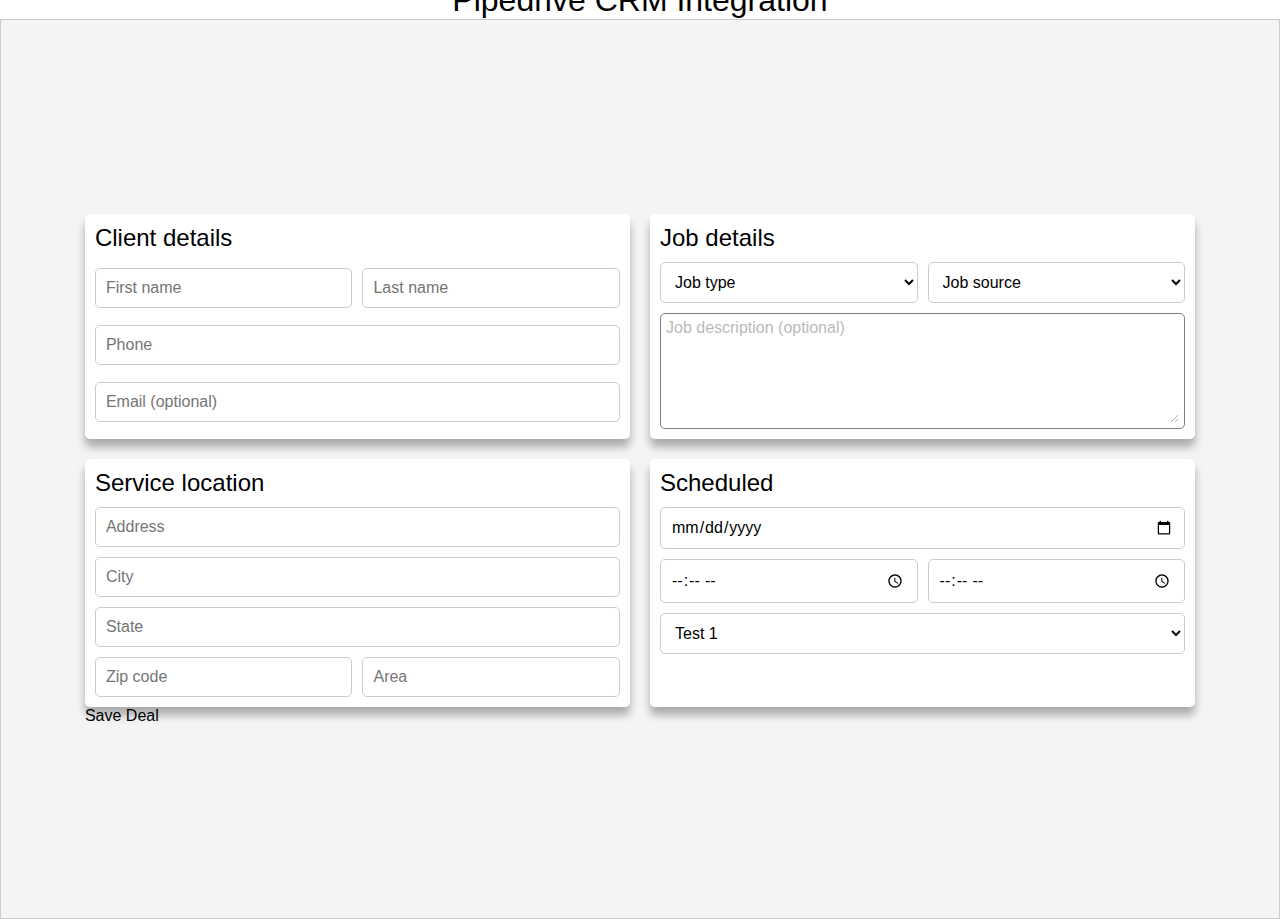
==== index.html @ 28c66ae1 "init" ====
<!DOCTYPE html>
<html lang="en">
<head>
    <meta charset="UTF-8">
    <meta name="viewport" content="width=device-width, initial-scale=1.0">
    <link rel="stylesheet" href="reset.css">
    <link rel="stylesheet" href="/index.css">
    <title>Pipedrive Integration</title>
</head>
<body>
    <div class="container">
        <h1>Pipedrive CRM Integration</h1>
        <iframe src="form.html" frameborder="0"></iframe>
    </div>
    <script type="module" src="/index.js"></script>
</body>
</html>
---- index.css ----
* {
    margin: 0;
    padding: 0;
}
body {
    font-family: Arial, sans-serif;
    display: flex;
    justify-content: center;
    align-items: center;
    height: 100vh;
    /* width: 900px; */
    
}
.container {
    text-align: center;
    width: 100%;
}
iframe {
    display: flex;
    width: 100%;
    height: 100vh;
    border: 1px solid #ccc;
}
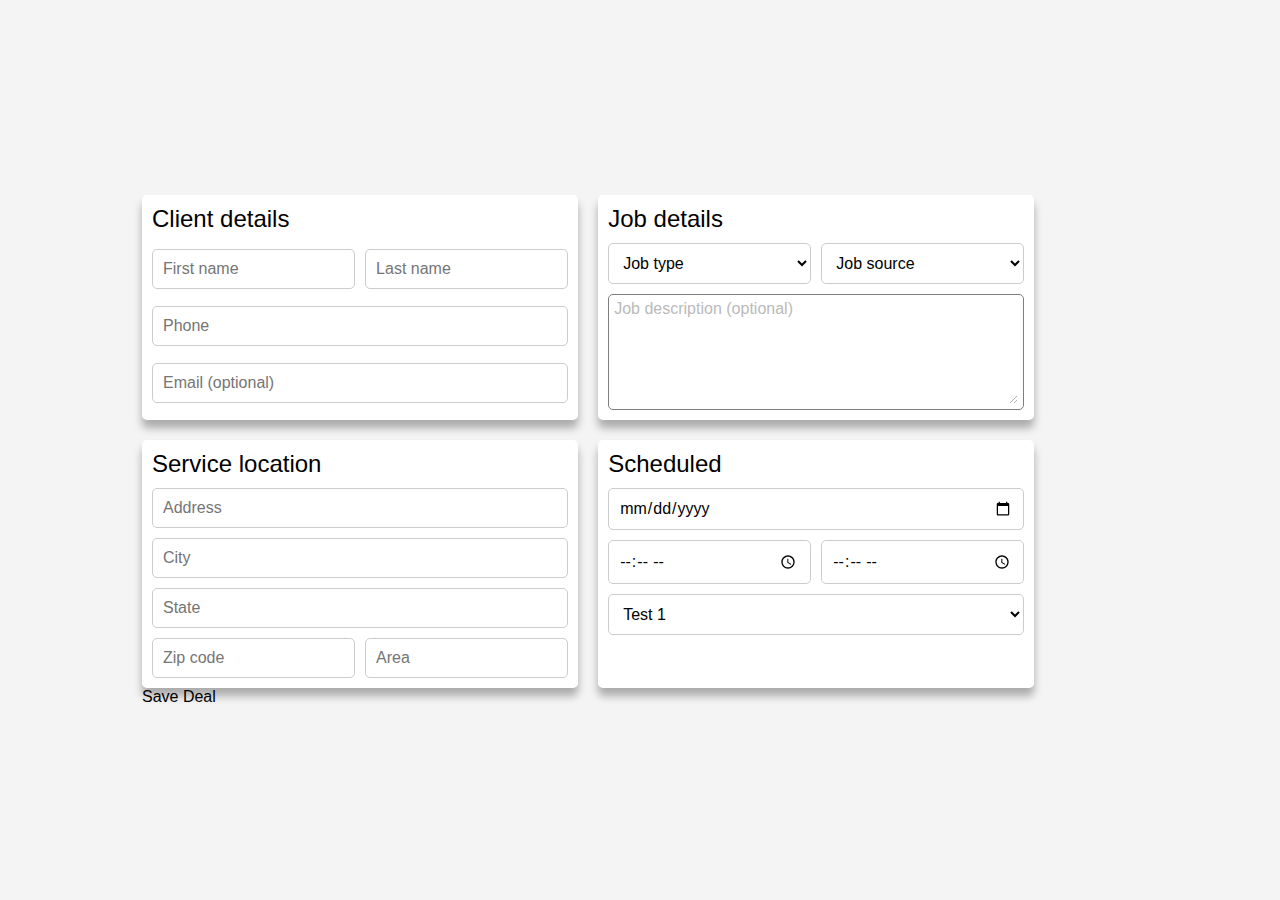
==== commit 135ac51a: "update" ====
--- a/index.html
+++ b/index.html
@@ -3,15 +3,115 @@
 <head>
     <meta charset="UTF-8">
     <meta name="viewport" content="width=device-width, initial-scale=1.0">
-    <link rel="stylesheet" href="reset.css">
-    <link rel="stylesheet" href="/index.css">
+    <link rel="stylesheet" href="./reset.css">
+    <link rel="stylesheet" href="./index.css">
     <title>Pipedrive Integration</title>
 </head>
 <body>
     <div class="container">
-        <h1>Pipedrive CRM Integration</h1>
-        <iframe src="form.html" frameborder="0"></iframe>
+        <div class="form-container">
+            <form id="dealForm">
+                <div class="form-grid">
+    
+                    <div class="wrapper-block client-details">
+                        <h2>Client details</h2>
+                        <div class="form-group client-name">
+                            <label for="first_name"></label>
+                            <input type="text" id="first_name" placeholder="First name" name="first_name">
+                        </div>
+                        <div class="form-group client-last-name">
+                            <label for="last_name"></label>
+                            <input type="text" id="last_name" placeholder="Last name" name="last_name">
+                        </div>
+                        <div class="form-group client-phone">
+                            <label for="phone"></label>
+                            <input type="text" id="phone" placeholder="Phone" name="phone">
+                        </div>
+                        <div class="form-group client-email">
+                            <label for="email"></label>
+                            <input type="email" id="email" placeholder="Email (optional)" name="email">
+                        </div>
+                    </div>
+    
+                    <div class="wrapper-block job-details">
+                        <h2>Job details</h2>
+                        <div class="ineer-job-details">
+                            <div class="form-group job-type-block">
+                                <label for="job_type"></label>
+                                <select id="job_type" name="job_type">
+                                    <option value="type1">Job type</option>
+                                    <option value="type2">Type 2</option>
+                                </select>
+                            </div>
+                            <div class="form-group job-source-block">
+                                <label for="job_source"></label>
+                                <select id="job_source" name="job_source">
+                                    <option value="source1">Job source</option>
+                                    <option value="source2">Source 2</option>
+                                </select>
+                            </div>
+                            <div class="form-group job-description-block">
+                                <label for="job_description"></label>
+                                <textarea id="job_description" placeholder="Job description (optional)" name="job_description"></textarea>
+                            </div>
+                        </div>
+                    </div>
+    
+                    <div class="wrapper-block">
+                        <h2>Service location</h2>
+                        <div class="inner-location">
+                            <div class="form-group location-adress">
+                                <label for="address"></label>
+                                <input type="text" id="address" placeholder="Address" name="address">
+                            </div>
+                            <div class="form-group location-city">
+                                <label for="city"></label>
+                                <input type="text" id="city" placeholder="City" name="city">
+                            </div>
+                            <div class="form-group location-state">
+                                <label for="state"></label>
+                                <input type="text" id="state" placeholder="State" name="state">
+                            </div>
+                            <div class="form-group location-zip-code">
+                                <label for="zip_code"></label>
+                                <input type="text" id="zip_code" placeholder="Zip code" name="zip_code">
+                            </div>
+                            <div class="form-group location-area">
+                                <label for="area"></label>
+                                <input type="text" id="area" placeholder="Area" name="area">
+                            </div>
+                        </div>
+                    </div>
+    
+                    <div class="wrapper-block">
+                        <h2>Scheduled</h2>
+                        <div class="inner-scheduled">
+                            <div class="form-group scheduled-date">
+                                <label for="start_date"></label>
+                                <input type="date" id="start_date" placeholder="Start date" name="start_date">
+                            </div>
+                            <div class="form-group scheduled-start-time">
+                                <label for="start_time"></label>
+                                <input type="time" id="start_time" placeholder="Start time" name="start_time">
+                            </div>
+                            <div class="form-group scheduled-end-time">
+                                <label for="end_time"></label>
+                                <input type="time" id="end_time" placeholder="End time" name="end_time">
+                            </div>
+                            <div class="form-group scheduled-test">
+                                <label for="test_select"></label>
+                                <select id="test_select" name="test_select">
+                                    <option value="test1">Test 1</option>
+                                    <option value="test2">Test 2</option>
+                                </select>
+                            </div>
+                        </div>
+                    </div>
+                </div>
+                <button type="submit">Save Deal</button>
+            </form>
+        </div>
     </div>
-    <script type="module" src="/index.js"></script>
+    <script type="module" src="./index.js"></script>
 </body>
 </html>
--- a/index.css
+++ b/index.css
@@ -1,23 +1,114 @@
-* {
-    margin: 0;
-    padding: 0;
-}
 body {
     font-family: Arial, sans-serif;
     display: flex;
     justify-content: center;
     align-items: center;
     height: 100vh;
-    /* width: 900px; */
-    
+    margin: 0;
+    background-color: #f4f4f4;
 }
-.container {
-    text-align: center;
+.form-container {
+    width: 90%;
+    max-width: 1200px;
+    padding: 20px;
+}
+.form-grid {
+    display: grid;
+    grid-template-columns: 1fr 1fr;
+    grid-template-rows: auto auto;
+    grid-gap: 20px;
+}
+.wrapper-block {
+    box-shadow: 0 8px 8px rgba(0, 0, 0, 0.3);
+    background: white;
+    padding: 10px;
+    border-radius: 5px;
+}
+.client-details {
+    display: grid;
+    gap: 10px;
+    grid-template-columns: 1fr 1fr;
+    grid-template-rows: auto auto;
+}
+.client-name {
+    grid-column: 1 / 2;
+}
+.client-last-name {
+    grid-column: 2 / 3;
+}
+.client-phone {
+    grid-column: 1 / 3;
+}
+.client-email {
+    grid-column: 1 / 3;
+}
+
+/* job details */
+.ineer-job-details {
+    display: grid;
+    gap: 10px;
+    grid-template-columns: 1fr 1fr;
+    grid-template-rows: auto auto auto;
+    margin-top: 10px;
+}
+.job-type-block {
+    grid-column: 1 / 2;
+}
+.job-source-block {
+    grid-column: 2 / 3;
+}
+.job-description-block {
+    grid-column: 1 / 3;
+    grid-row: 2 / 4;
+    border: 1px solid black;
+    border-radius: 5px;
+    opacity: 0.5;
+    padding: 5px;
+}
+.job-description-block textarea {
+    height: 100%;
     width: 100%;
+    min-height: 100px;
 }
-iframe {
-    display: flex;
+
+/* Service location ----------------*/
+
+.inner-location {
+    display: grid;
+    gap: 10px;
+    grid-template-columns: 1fr 1fr;
+    grid-template-rows: auto auto auto auto;
+    margin-top: 10px;
+}
+.location-adress,
+.location-city,
+.location-state {
+    grid-column: 1 / 3;
+}
+
+/* Scheduled ----------------------- */
+.inner-scheduled {
+    display: grid;
+    gap: 10px;
+    grid-template-columns: 1fr 1fr;
+    grid-template-rows: auto auto auto;
+    margin-top: 10px;
+}
+.scheduled-date,
+.scheduled-test {
+    grid-column: 1 / 3;
+}
+
+
+label {
+    display: block;
+    font-weight: bold;
+}
+
+input, select {
     width: 100%;
-    height: 100vh;
+    padding: 10px;
+    box-sizing: border-box;
     border: 1px solid #ccc;
+    border-radius: 5px;
 }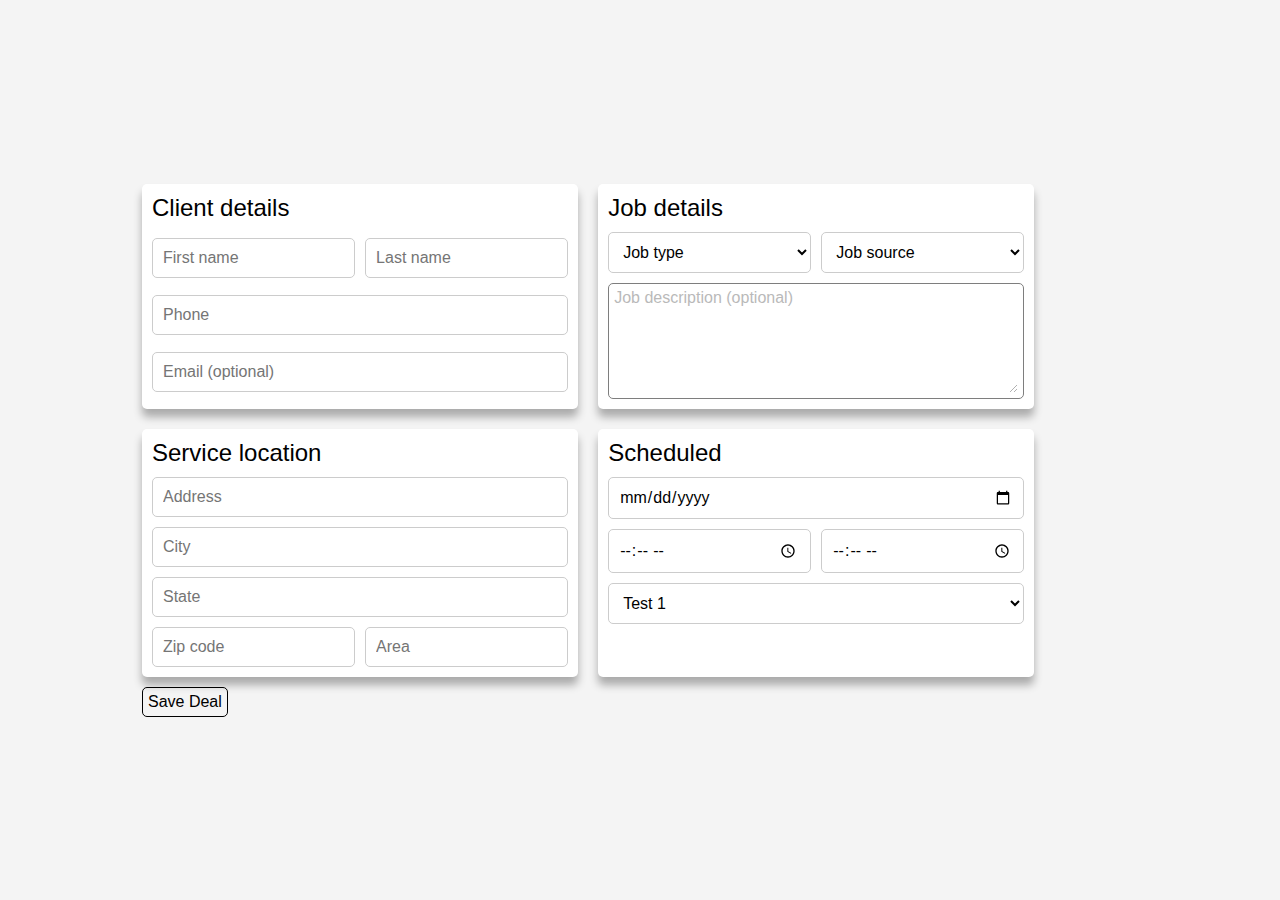
==== commit 4a29966e: "update 1" ====
--- a/index.html
+++ b/index.html
@@ -108,7 +108,7 @@
                         </div>
                     </div>
                 </div>
-                <button type="submit">Save Deal</button>
+                <button class="sibmit" type="submit">Save Deal</button>
             </form>
         </div>
     </div>
--- a/index.css
+++ b/index.css
@@ -111,4 +111,17 @@
     box-sizing: border-box;
     border: 1px solid #ccc;
     border-radius: 5px;
+}
+.sibmit {
+    border: 1px solid black;
+    border-radius: 5px;
+    padding: 5px;
+    margin-top: 10px;
+}
+.sibmit:hover {
+    cursor: pointer;
+    background-color: gray;
+}
+.sibmit:active {
+    background-color: white;
 }